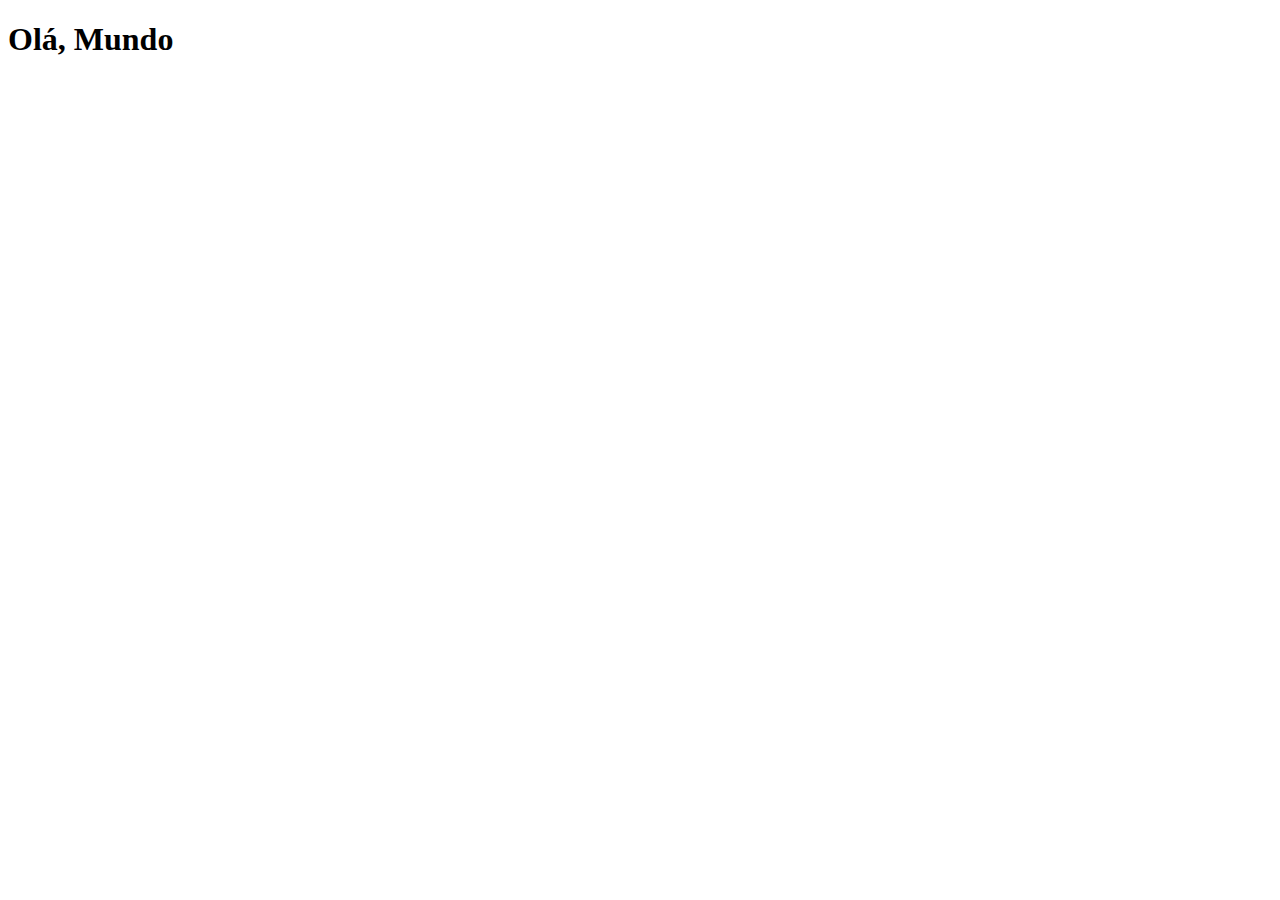
==== index.html @ cd375c34 "Criei a página principal" ====
<!DOCTYPE html>
<html lang="pt-br">
<head>
  <meta charset="UTF-8">
  <meta http-equiv="X-UA-Compatible" content="IE=edge">
  <meta name="viewport" content="width=device-width, initial-scale=1.0">
  <link rel="shortcut icon" href="/imagens/favicon.ico" type="image/x-icon">
  <title>Projeto Redes Sociais</title>
</head>
<body>
  <h1>Olá, Mundo</h1>
</body>
</html>
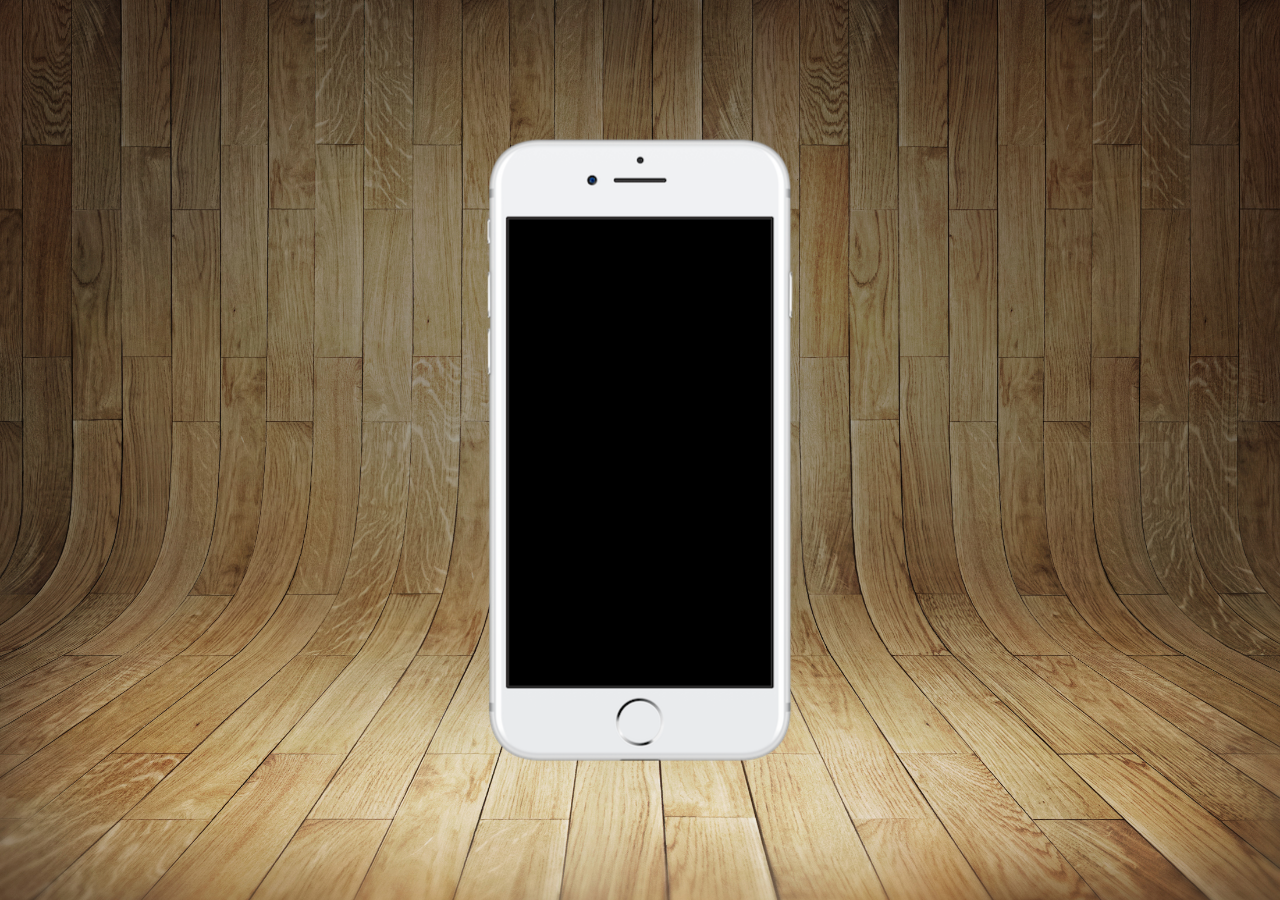
==== commit 71a8830a: "coloquei as imagens do celular" ====
--- a/index.html
+++ b/index.html
@@ -5,9 +5,17 @@
   <meta http-equiv="X-UA-Compatible" content="IE=edge">
   <meta name="viewport" content="width=device-width, initial-scale=1.0">
   <link rel="shortcut icon" href="/imagens/favicon.ico" type="image/x-icon">
+  <link rel="stylesheet" href="style/style.css">
   <title>Projeto Redes Sociais</title>
 </head>
 <body>
-  <h1>Olá, Mundo</h1>
+  <main>
+    <section id="telefone">
+
+    </section>
+    <section id="redes-sociais">
+
+    </section>
+  </main>
 </body>
 </html>--- a/style/style.css
+++ b/style/style.css
@@ -0,0 +1,35 @@
+@charset "UTF-8";
+
+* {
+  margin: 0px;
+  padding: 0px;
+  font-family: Arial, Helvetica, sans-serif;
+}
+
+html, body {
+  height: 100vh;
+  width: 100vw;
+  background-color: black;
+}
+
+body {
+  background: url('../imagens/fundo-madeira.jpg') no-repeat top center;
+  background-size: cover;
+  background-attachment: fixed;
+}
+
+main {
+  position: relative;
+  height: 100vh;
+}
+
+section#telefone {
+  position: absolute;
+  top: 50%;
+  left: 50%;
+  transform: translate(-50%, -50%);
+
+  height: 39.18rem;
+  width: 19.47rem;
+  background: url('../imagens/frame-iphone.png') no-repeat;
+}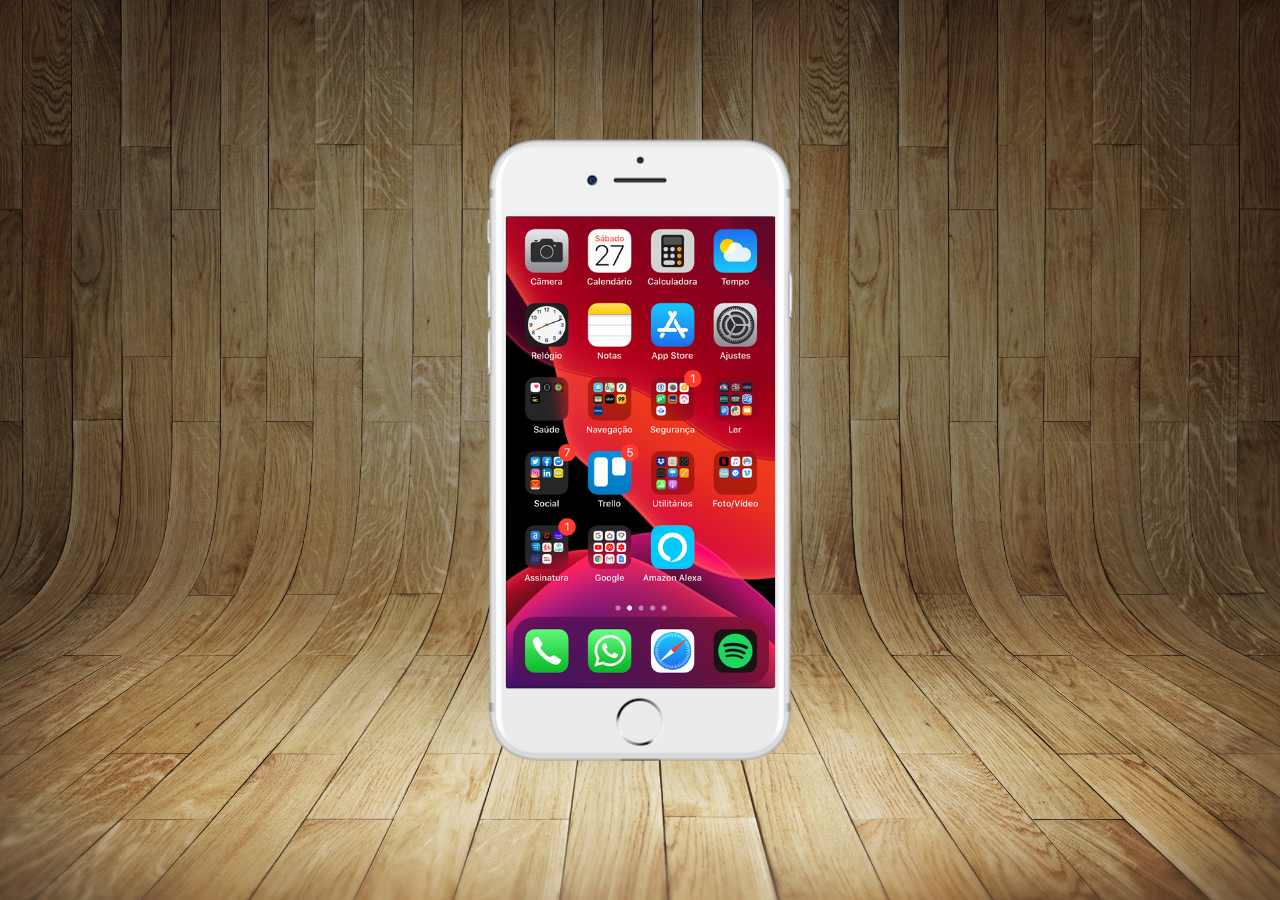
==== commit 30c1ba6b: "Criei a tela home" ====
--- a/index.html
+++ b/index.html
@@ -11,7 +11,7 @@
 <body>
   <main>
     <section id="telefone">
-
+      <iframe src="home.html" name="tela" id="tela" frameborder="0"></iframe>
     </section>
     <section id="redes-sociais">
 
--- a/style/style.css
+++ b/style/style.css
@@ -32,4 +32,12 @@
   height: 39.18rem;
   width: 19.47rem;
   background: url('../imagens/frame-iphone.png') no-repeat;
+}
+
+iframe#tela {
+  position: relative;
+  top: 5rem;
+  left: 1.37rem;
+  width: 16.81rem;
+  height: 29.43rem;
 }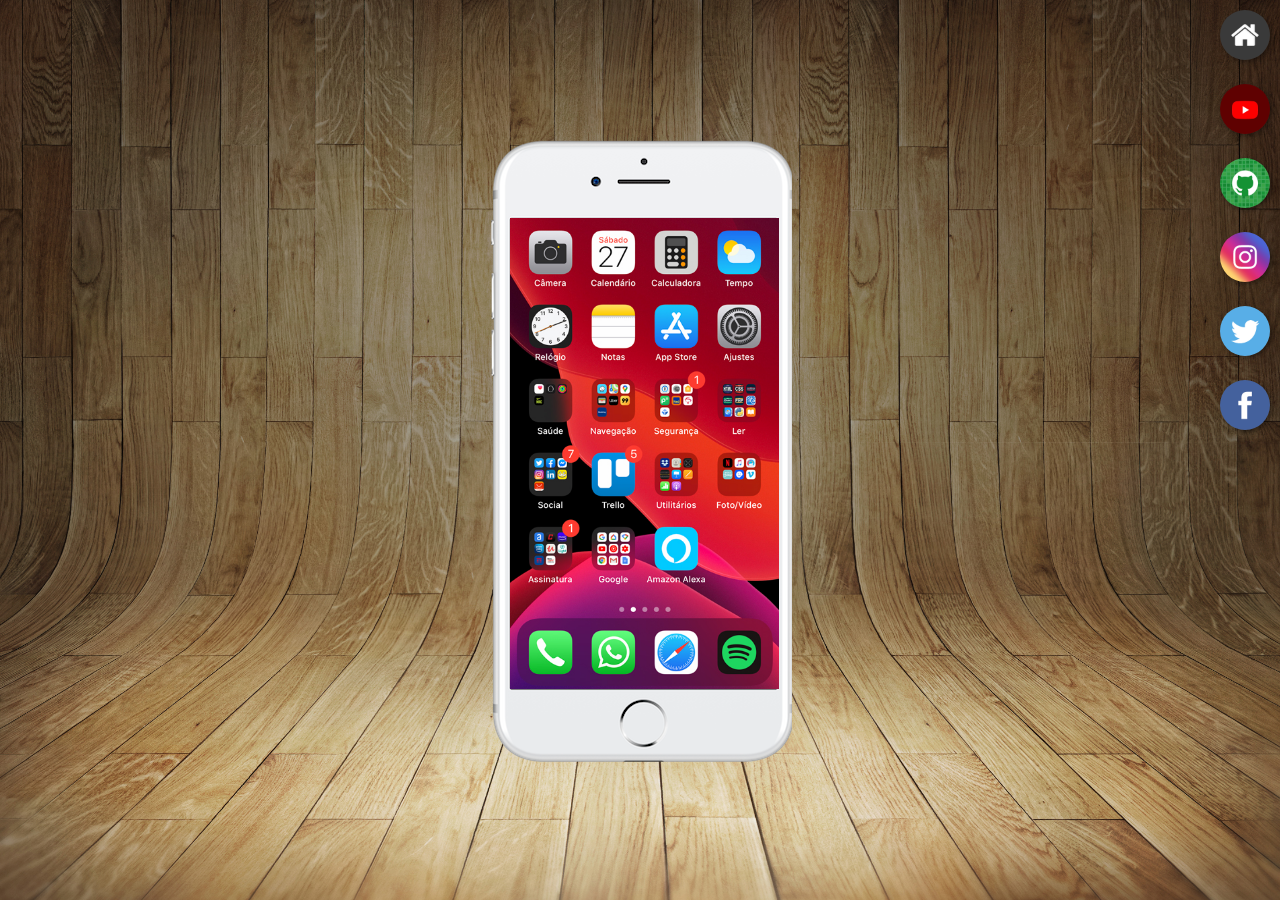
==== commit 39455268: "Acrescentei os botões" ====
--- a/index.html
+++ b/index.html
@@ -11,10 +11,17 @@
 <body>
   <main>
     <section id="telefone">
-      <iframe src="home.html" name="tela" id="tela" frameborder="0"></iframe>
+      <iframe src="home.html" name="tela" id="tela" frameborder="0">
+        Seu navegador não compatível com isso.
+      </iframe>
     </section>
     <section id="redes-sociais">
-
+      <a href="#" target="tela"> <img src="imagens/logo-home.jpg" alt="Home"></a><br>
+      <a href="#" target="tela"><img src="imagens/logo-youtube.jpg" alt="YouTube"></a><br>
+      <a href="#" target="tela"><img src="imagens/logo-github.jpg" alt="GitHub"></a><br>
+      <a href="#" target="tela"><img src="imagens/logo-instagram.jpg" alt="Instagram"></a><br>
+      <a href="#" target="tela"><img src="imagens/logo-twitter.jpg" alt="Twitter"></a><br>
+      <a href="#" target="tela"><img src="imagens/logo-facebook.jpg" alt="FaceBook"></a>
     </section>
   </main>
 </body>
--- a/style/style.css
+++ b/style/style.css
@@ -29,8 +29,8 @@
   left: 50%;
   transform: translate(-50%, -50%);
 
-  height: 39.18rem;
-  width: 19.47rem;
+  height: 39rem;
+  width: 19rem;
   background: url('../imagens/frame-iphone.png') no-repeat;
 }
 
@@ -40,4 +40,23 @@
   left: 1.37rem;
   width: 16.81rem;
   height: 29.43rem;
+}
+
+section#redes-sociais {
+  text-align: right;
+}
+
+section#redes-sociais > a > img {
+  width: 50px;
+  margin: 10px;
+  border-radius: 50%;
+  box-shadow: 2px 2px 5px hsla(0, 0%, 0%, 0.400);
+  box-sizing: border-box;
+}
+
+section#redes-sociais img:hover {
+  border: 2px solid rgba(255, 255, 255, 0.650);
+  transform: translate(-3px, -3px);
+  box-shadow: 5px 5px 10px rgba(0, 0, 0, 0.600);
+  transition: transform 0.3s, border 0.5s;
 }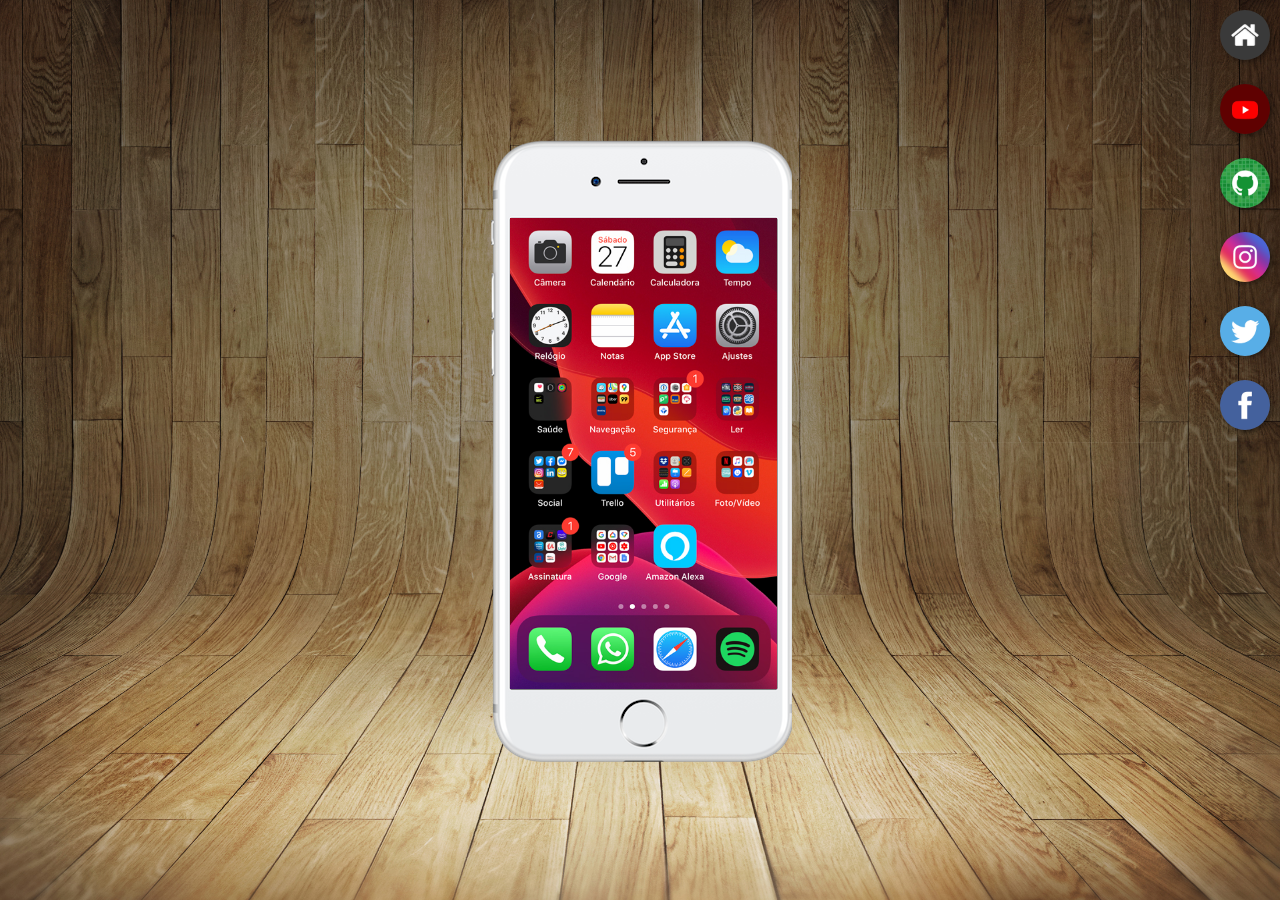
==== commit 1296bac6: "Colocando links" ====
--- a/index.html
+++ b/index.html
@@ -16,12 +16,12 @@
       </iframe>
     </section>
     <section id="redes-sociais">
-      <a href="#" target="tela"> <img src="imagens/logo-home.jpg" alt="Home"></a><br>
-      <a href="#" target="tela"><img src="imagens/logo-youtube.jpg" alt="YouTube"></a><br>
-      <a href="#" target="tela"><img src="imagens/logo-github.jpg" alt="GitHub"></a><br>
-      <a href="#" target="tela"><img src="imagens/logo-instagram.jpg" alt="Instagram"></a><br>
-      <a href="#" target="tela"><img src="imagens/logo-twitter.jpg" alt="Twitter"></a><br>
-      <a href="#" target="tela"><img src="imagens/logo-facebook.jpg" alt="FaceBook"></a>
+      <a href="home.html" target="tela"> <img src="imagens/logo-home.jpg" alt="Home"></a><br>
+      <a href="youtube.html" target="tela"><img src="imagens/logo-youtube.jpg" alt="YouTube"></a><br>
+      <a href="github.html" target="tela"><img src="imagens/logo-github.jpg" alt="GitHub"></a><br>
+      <a href="instagram.html" target="tela"><img src="imagens/logo-instagram.jpg" alt="Instagram"></a><br>
+      <a href="twitter.html" target="tela"><img src="imagens/logo-twitter.jpg" alt="Twitter"></a><br>
+      <a href="facebook.html" target="tela"><img src="imagens/logo-facebook.jpg" alt="FaceBook"></a>
     </section>
   </main>
 </body>
--- a/style/style.css
+++ b/style/style.css
@@ -10,6 +10,7 @@
   height: 100vh;
   width: 100vw;
   background-color: black;
+  overflow: hidden;
 }
 
 body {
@@ -38,7 +39,7 @@
   position: relative;
   top: 5rem;
   left: 1.37rem;
-  width: 16.81rem;
+  width: 16.68rem;
   height: 29.43rem;
 }
 
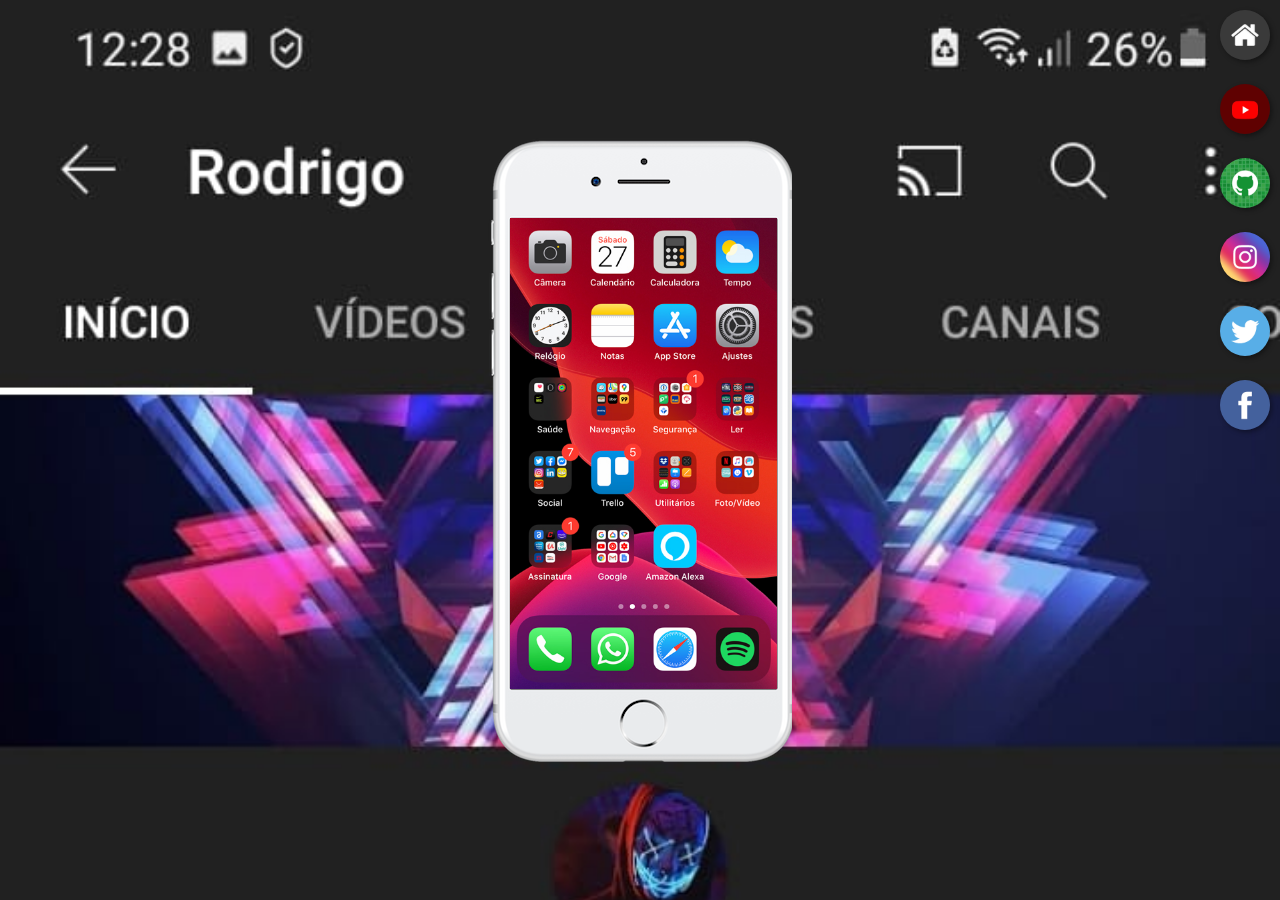
==== commit 4a89e0cc: "Atualização de imagens 2.0" ====
--- a/index.html
+++ b/index.html
@@ -16,12 +16,12 @@
       </iframe>
     </section>
     <section id="redes-sociais">
-      <a href="home.html" target="tela"> <img src="imagens/logo-home.jpg" alt="Home"></a><br>
-      <a href="youtube.html" target="tela"><img src="imagens/logo-youtube.jpg" alt="YouTube"></a><br>
-      <a href="github.html" target="tela"><img src="imagens/logo-github.jpg" alt="GitHub"></a><br>
-      <a href="instagram.html" target="tela"><img src="imagens/logo-instagram.jpg" alt="Instagram"></a><br>
-      <a href="twitter.html" target="tela"><img src="imagens/logo-twitter.jpg" alt="Twitter"></a><br>
-      <a href="facebook.html" target="tela"><img src="imagens/logo-facebook.jpg" alt="FaceBook"></a>
+      <a href="home.html" target="tela"> <img src="imagens/logo-home.png" alt="Home"></a><br>
+      <a href="youtube.html" target="tela"><img src="imagens/logo-youtube.png" alt="YouTube"></a><br>
+      <a href="github.html" target="tela"><img src="imagens/logo-github.png" alt="GitHub"></a><br>
+      <a href="instagram.html" target="tela"><img src="imagens/logo-instagram.png" alt="Instagram"></a><br>
+      <a href="twitter.html" target="tela"><img src="imagens/logo-twitter.png" alt="Twitter"></a><br>
+      <a href="facebook.html" target="tela"><img src="imagens/logo-facebook.png" alt="FaceBook"></a>
     </section>
   </main>
 </body>
--- a/style/style.css
+++ b/style/style.css
@@ -14,7 +14,7 @@
 }
 
 body {
-  background: url('../imagens/fundo-madeira.jpg') no-repeat top center;
+  background: url('../imagens/fundo-madeira.png') no-repeat top center;
   background-size: cover;
   background-attachment: fixed;
 }
